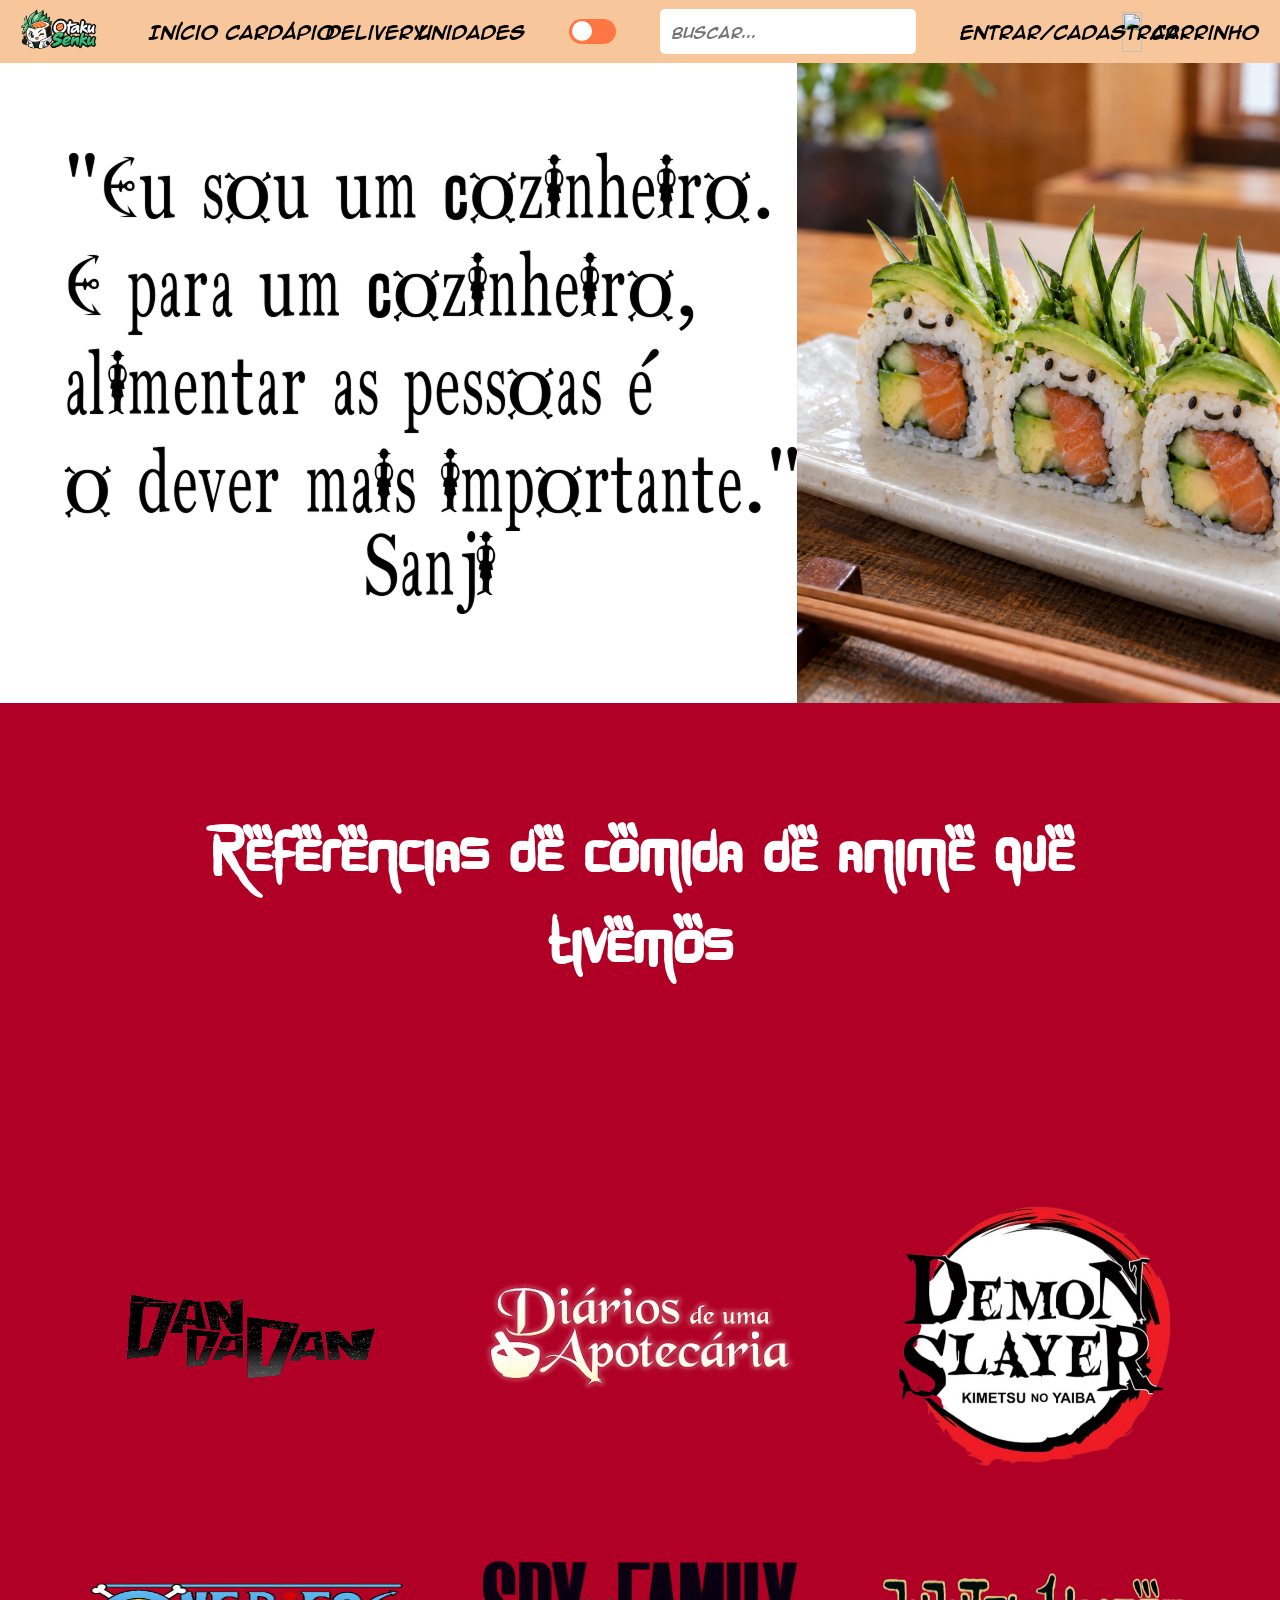
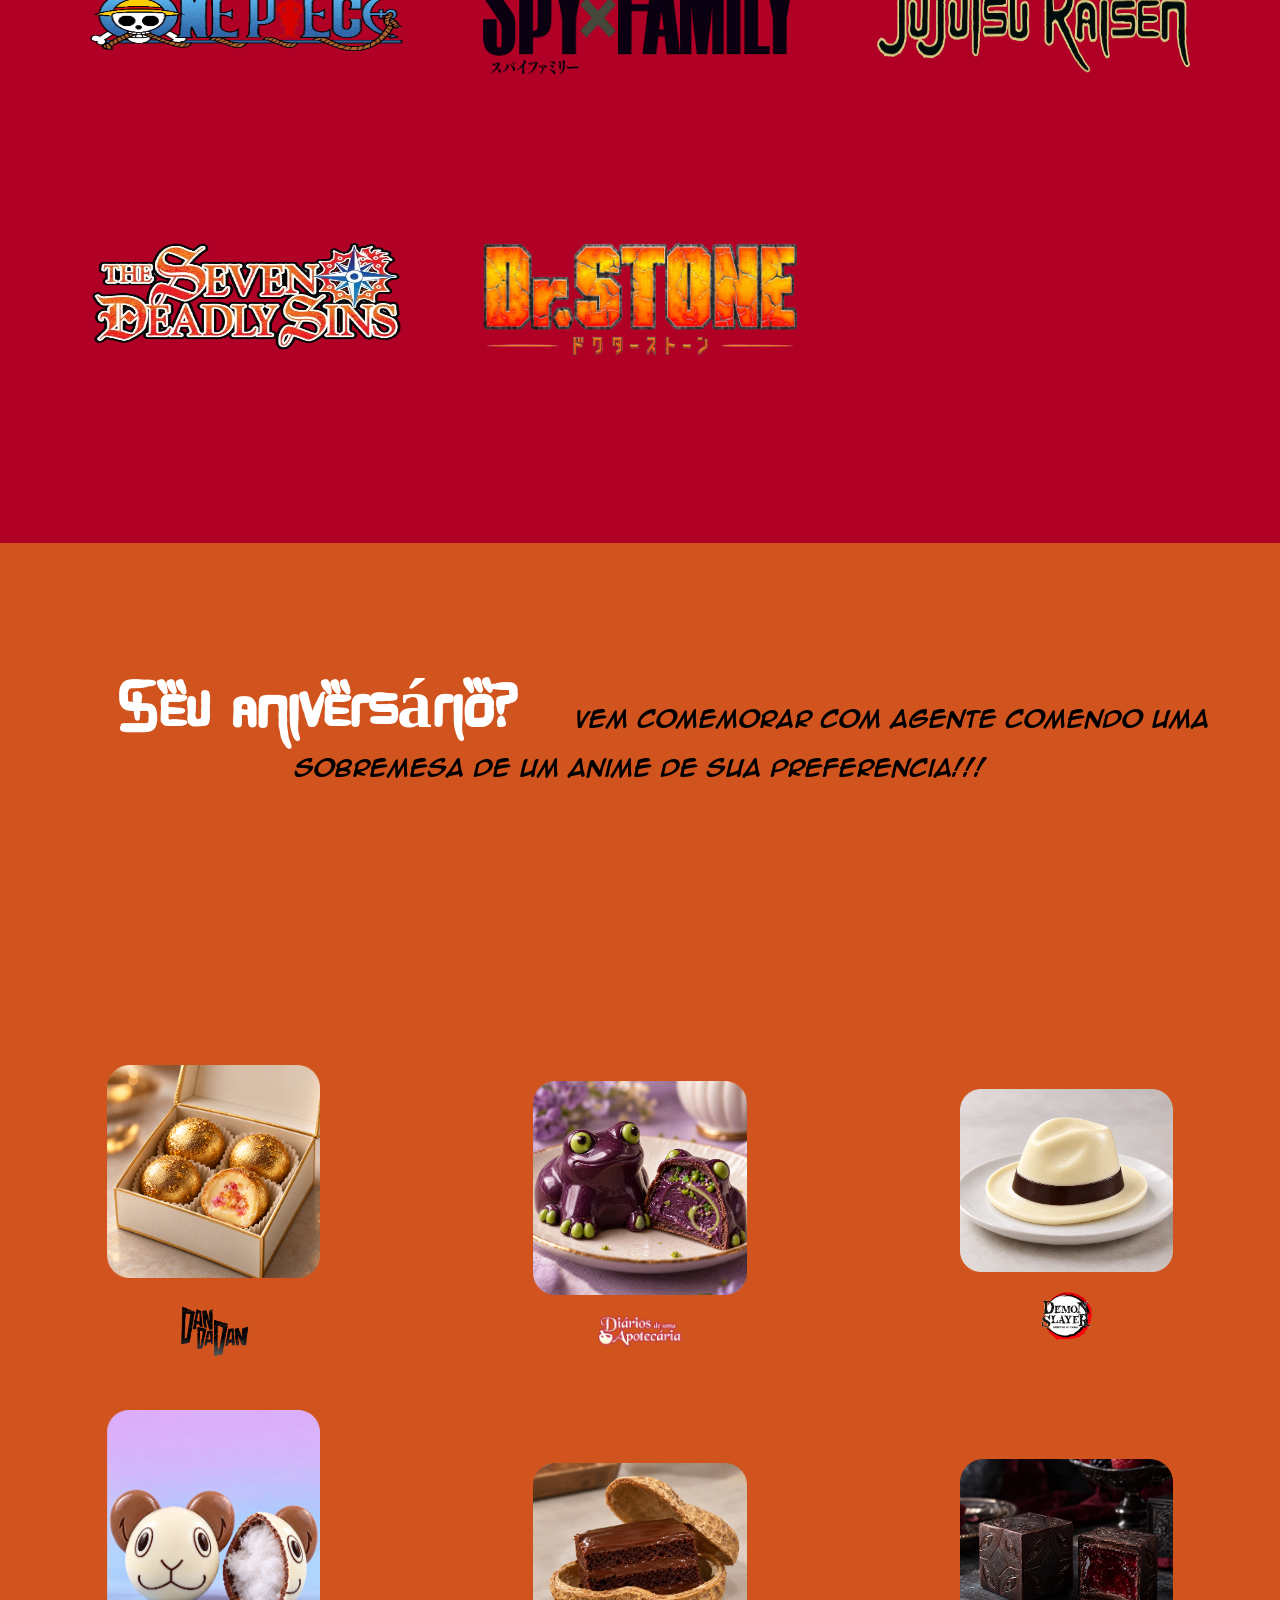
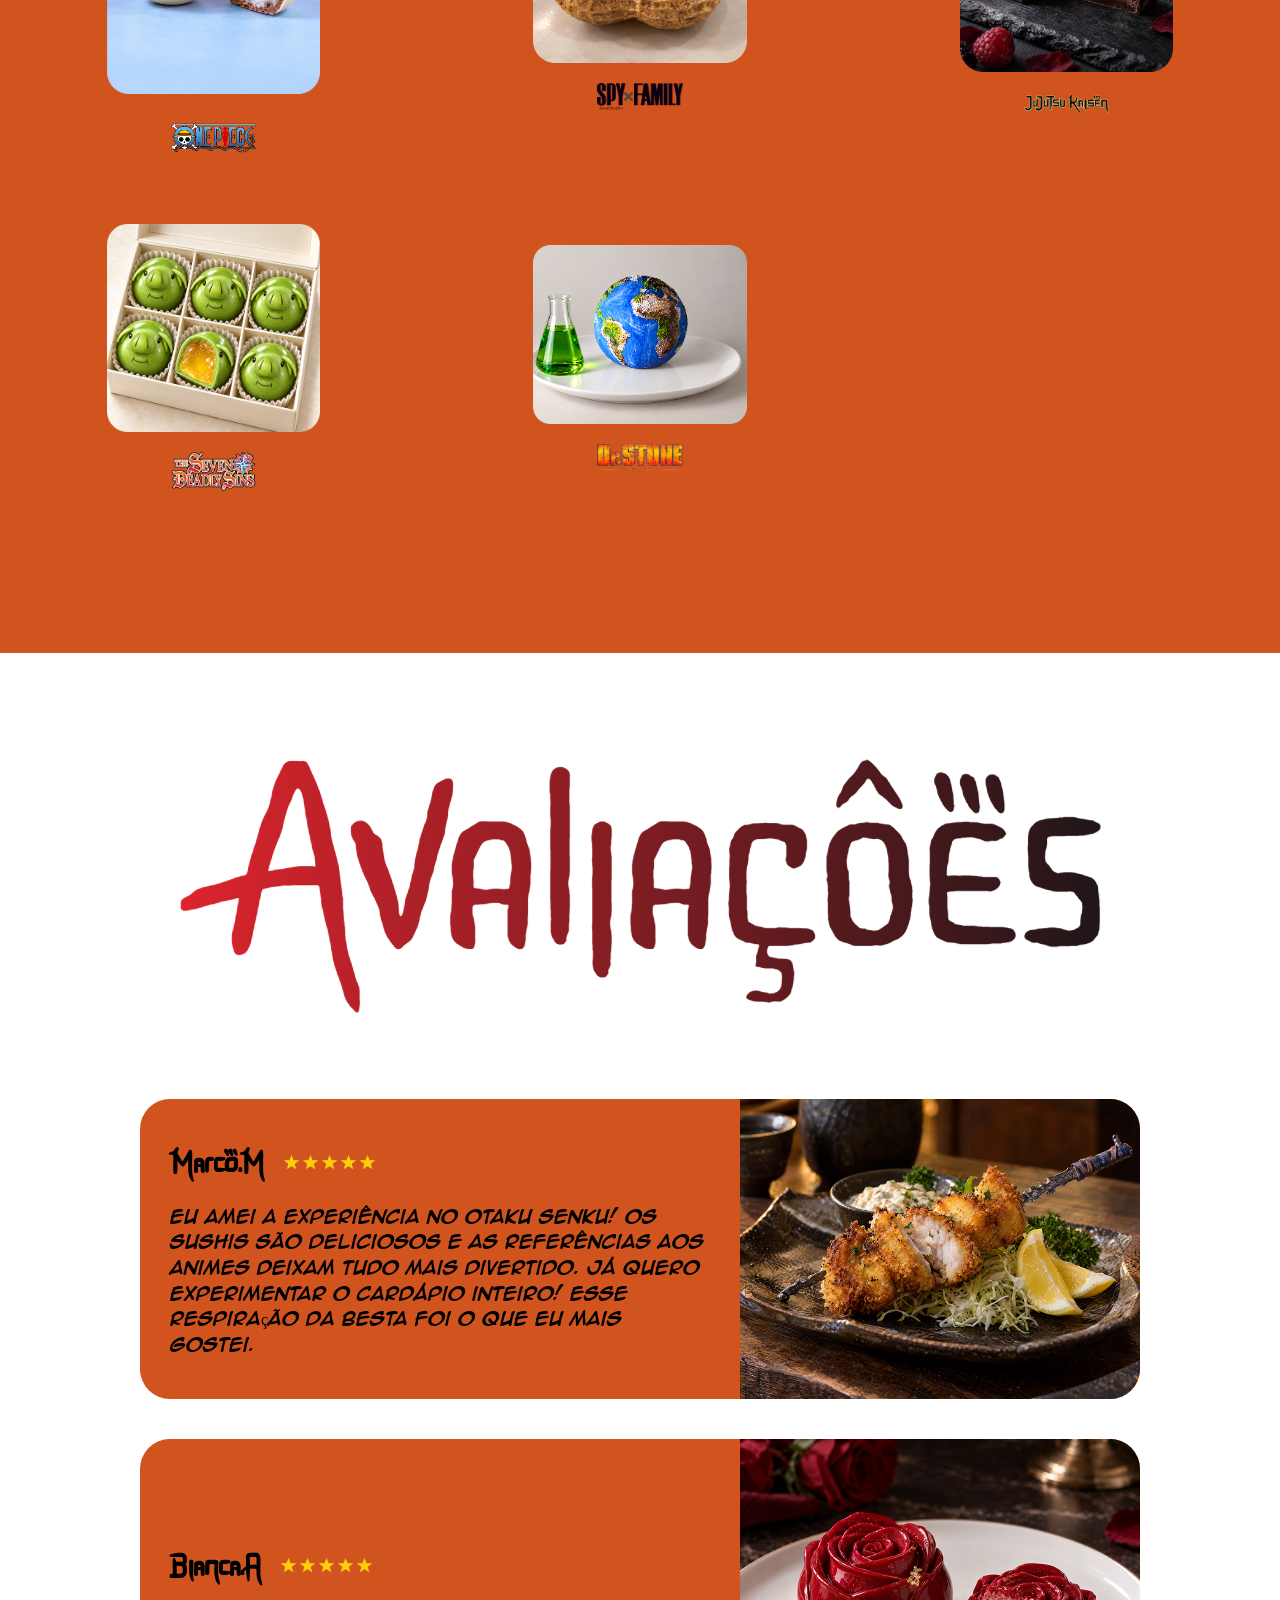
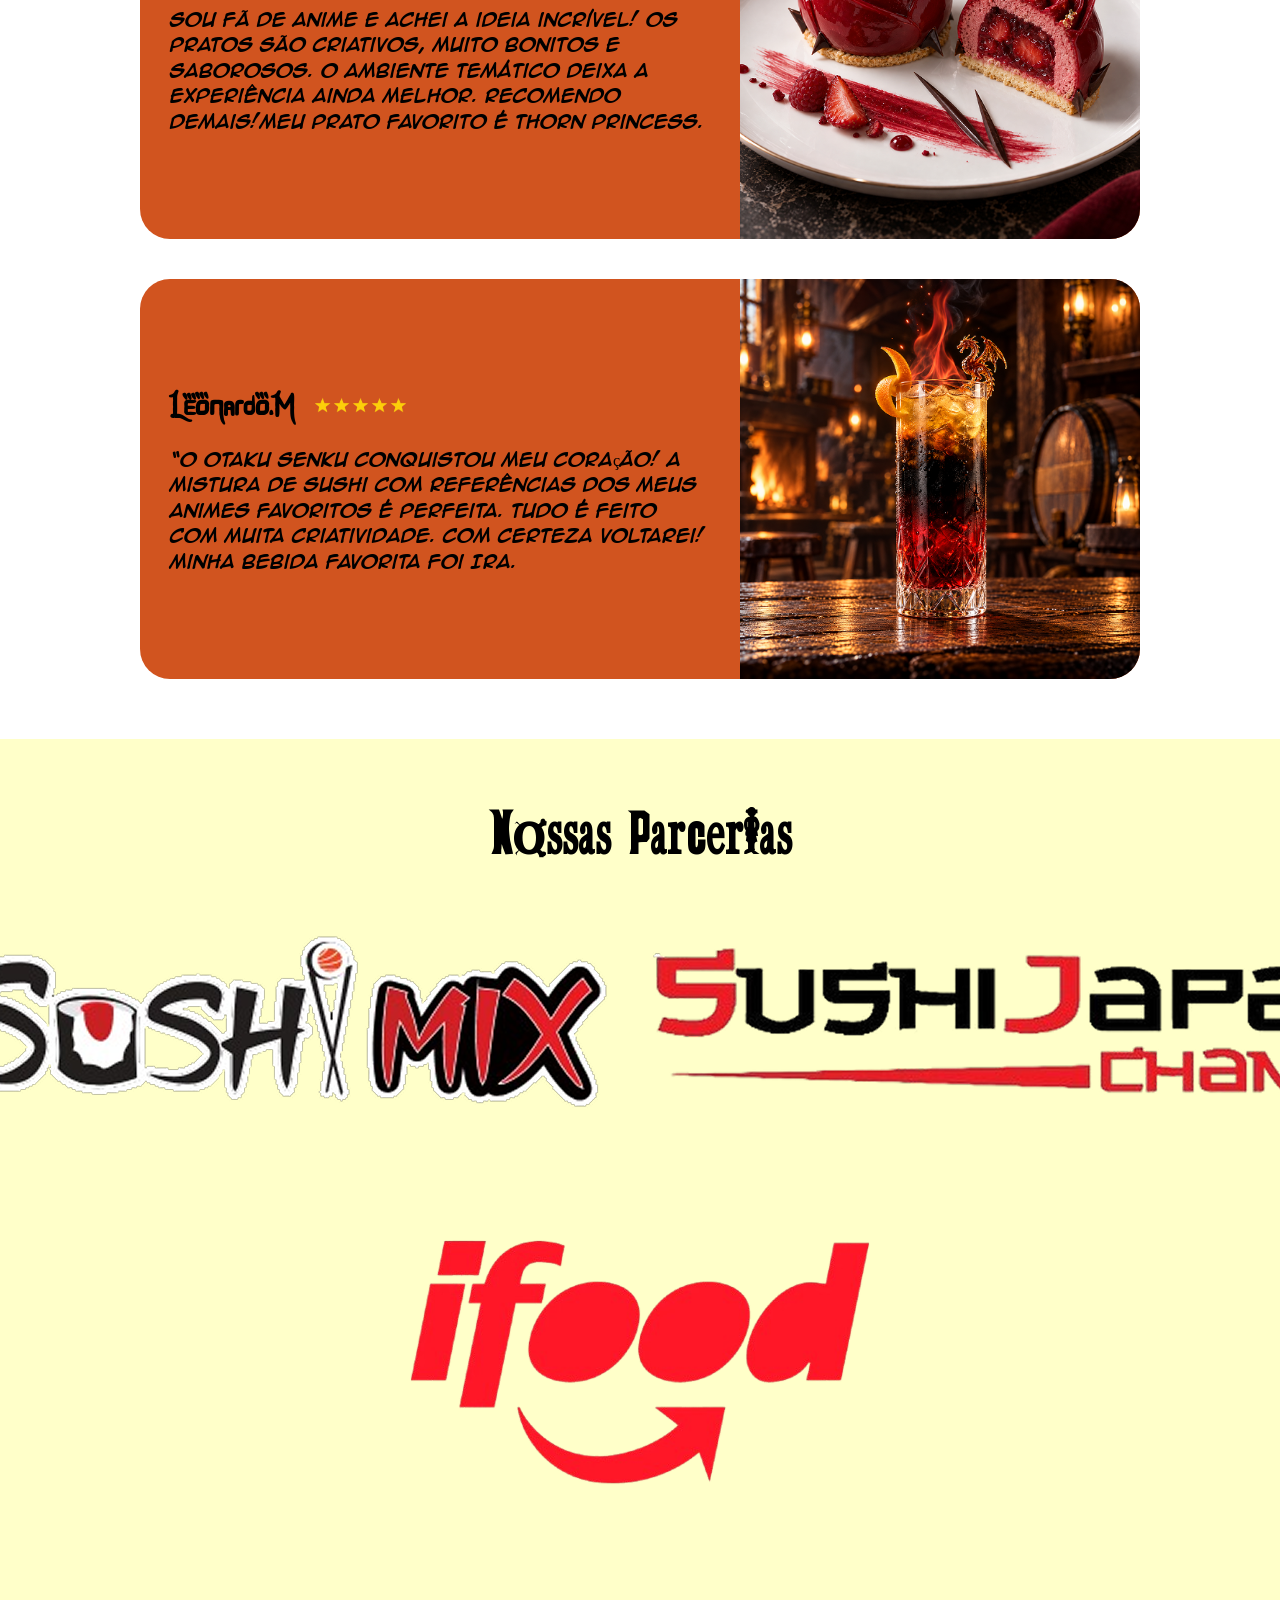
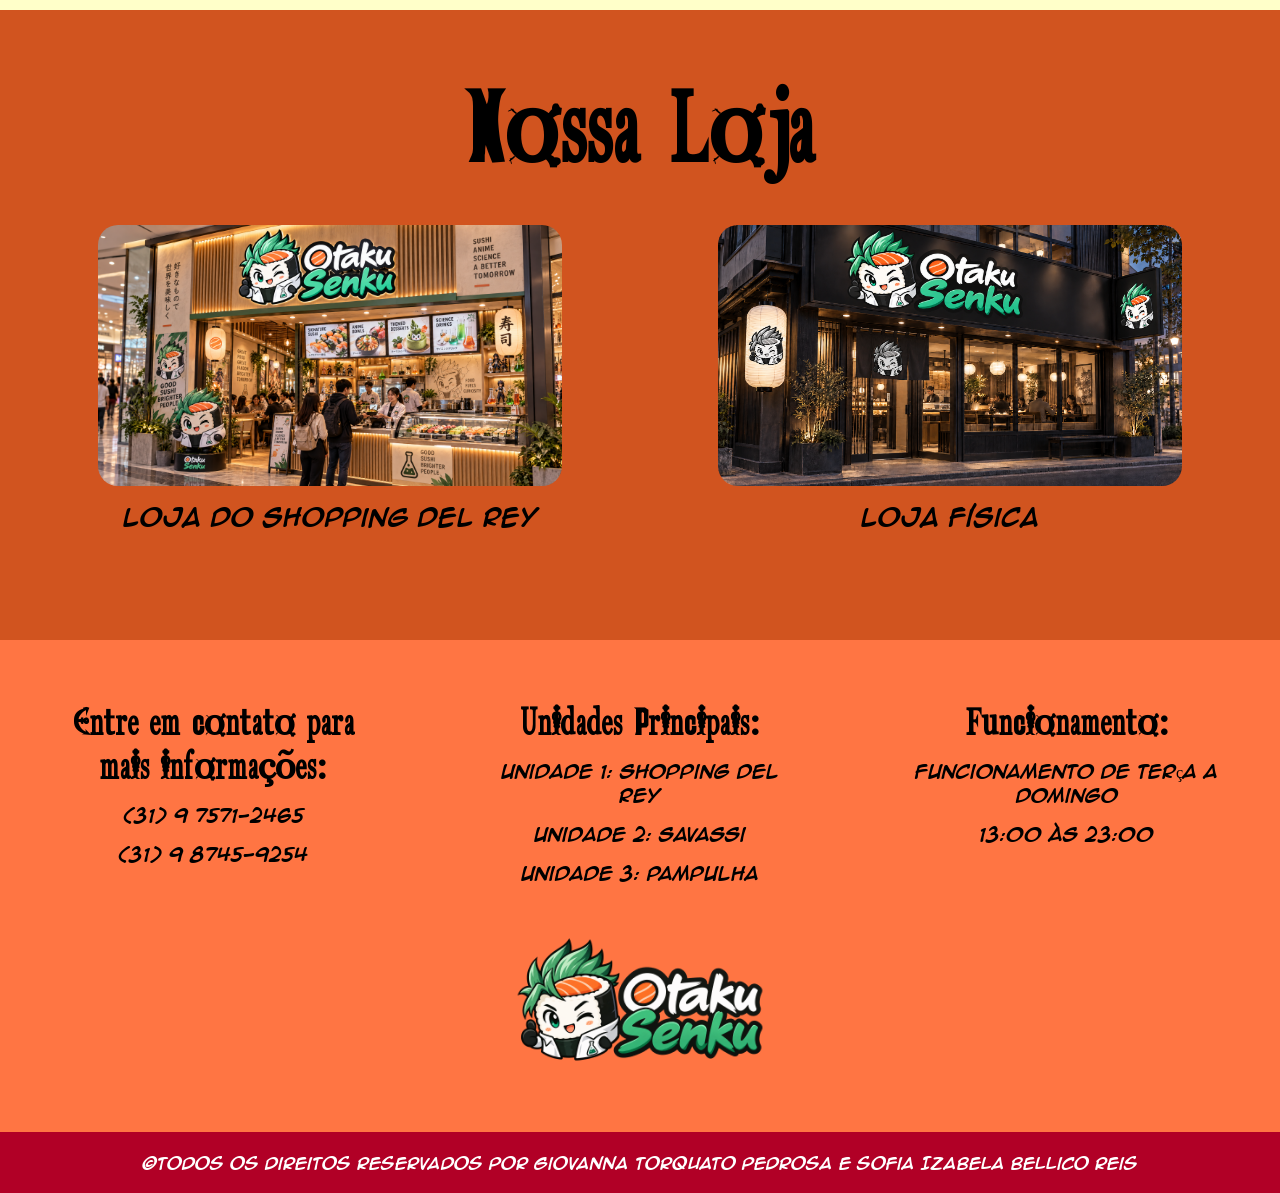
==== index.html @ bde6a9f6 "Add files via upload" ====
<!DOCTYPE html>
<html lang="en">

<head>
    <meta charset="UTF-8">
    <meta name="viewport" content="width=device-width, initial-scale=1.0">
    <title>Otaku Senku</title>
    <link rel="icon" type="image/x-icon" href="logo_otaku_senku_1.png">
    <link rel="stylesheet" href="stlye.css">
    <script src="script.js" defer></script>
</head>

<body>
    <header class="header">
        <div class="logo"><img src="logo_otaku_senku_1.png" alt=""></div>
        <div class="menu-mobile">
    <input type="checkbox" id="menu-toggle" class="menu-toggle">
    <label for="menu-toggle" class="botao-menu">Menu</label>

    <menu class="menu-principal">
        <li><a href="index.html">Início</a></li>
        <li><a href="cardapio.html">Cardápio</a></li>
        <li><a href="delivery.html">Delivery</a></li>
        <li><a href="unidades.html">Unidades</a></li>
        <li class="so-mobile"><a href="" class="abrir-modal">Entrar/Cadastrar</a></li>
    </menu>
</div>
        <label class="switch">
            <input type="checkbox" id="meu-switch">
            <span class="slider"></span>
        </label>

        <input type="text" placeholder="  Buscar..." class="input">
        <menu class="outro-menu">
            <li><a href="" class="entrar abrir-modal">Entrar/Cadastrar</a></li>
        </menu>
        <div class="car"><a href="carrinho.html" id="a"><img src="car 1.png" alt="">Carrinho</a></div>
    </header>
        <dialog id="cadastro">
        <form method="dialog" class="form-cadastro">
            <button type="button" class="fechar-x" id="fecharModal" aria-label="Fechar">&times;</button>
 
            <h2>Entrar / Cadastrar</h2>
            <p class="subtitulo">Junte-se à nossa guilda otaku!</p>
 
            <input type="text" placeholder="Nome completo" required>
            <input type="email" placeholder="E-mail" required>
            <input type="password" placeholder="Senha" required>
            <input type="password" placeholder="Confirme sua senha" required>
 
            <button type="submit" class="btn-cadastrar">Cadastrar</button>
        </form>
    </dialog>
    <section class="sec01">
        <div class="imgs">
            <img src="image 1.png" alt="">
            <img src="image 2.png" class="img">
        </div>

        <img src="uramaki_senku_com_rosto.png" alt="" class="sushi">
    </section>
    <section class="sec02">
        <h1 class="blackClover">
            Referencias de comida de anime que tivemos
        </h1>
        <div class="animes">
            <img src="dn_da_dan-removebg-preview.png" alt="">
            <img src="3mjErHRF4zRYIcdmK1jbAHL158m 1.png" alt="">
            <img src="logo_demon_slayer-removebg-preview.png" alt="" id="demonslayer">
            <img src="One-Piece-Logo-removebg-preview.png" alt="">
            <img src="Spy___Family_logo-removebg-preview.png" alt="">
            <img src="Jujutsu_Kaisen_logo-removebg-preview (1).png" alt="">
            <img src="0f487c1e55f2357e136c6020f823ef1a-removebg-preview.png" alt="">
            <img src="Dr._Stone_logo-removebg-preview (1).png" alt="">
        </div>
    </section>

    <section class="sec03">
        <h1><span class="blackClover">Seu aniversário?</span>
            Vem comemorar com agente comendo uma sobremesa de um anime de sua preferencia!!!</h1>

        <div class="sobremesas">
            <div class="flex-grid"><img class="principal" src="mini-bolinhas-douradas-na-caixa 1.png" alt=""><img
                    id="tamanho" src="dn_da_dan-removebg-preview.png" alt=""></div>
            <div class="flex-grid"><img class="principal" src="sapo-chocolate-roxo-maior 1.png" alt=""><img
                    src="3mjErHRF4zRYIcdmK1jbAHL158m 1.png" id="tamanho" alt=""></div>
            <div class="flex-grid"><img class="principal" src="chapeu_branco_fita_preta_prato_corrigido 1.png"
                    alt=""><img src="Demon-Slayer-Logo 2.png" id="tamanho" alt=""></div>
            <div class="flex-grid"><img class="principal" src="sobremesa-cabeca-merry 1.png" alt=""><img
                    src="One-Piece-Logo-removebg-preview.png" id="tamanho" alt=""></div>
            <div class="flex-grid"><img class="principal" src="unnamed 2.png" alt=""><img
                    src="Spy___Family_logo-removebg-preview.png" id="tamanho" alt=""></div>
            <div class="flex-grid"><img class="principal" src="sobremesa-gojo-prison-chocolate 1.png" alt=""><img
                    src="Jujutsu_Kaisen_logo-removebg-preview (1).png" id="tamanho" alt=""></div>
            <div class="flex-grid"><img class="principal" src="porca_doce_caixa_6_realista 1.png" alt=""><img
                    src="0f487c1e55f2357e136c6020f823ef1a-removebg-preview.png" id="tamanho" alt=""></div>
            <div class="flex-grid"><img class="principal" src="bolo_terra_prato_fundo_neutro 1.png" alt=""><img
                    src="Dr._Stone_logo-removebg-preview (1).png" id="tamanho" alt=""></div>
        </div>
    </section>
    <section class="sec04">
        <img src="Avalia-es-04-11-2026.png" alt="Avaliações dos clientes" class="avaliacoes-titulo">

        <div class="avaliacao">
            <div class="avaliacao-conteudo">
                <div class="avaliacao-topo">
                    <h2 class="avaliacao-nome">Marco.M</h2>
                    <img src="estrelas-removebg-preview.png" class="avaliacao-estrelas" alt="5 estrelas">
                </div>
                <p class="avaliacao-texto">
                    Eu amei a experiência no Otaku Senku! Os sushis são deliciosos e as referências
                    aos animes deixam tudo mais divertido. Já quero experimentar o cardápio inteiro!
                    Esse Respiração da Besta foi o que eu mais gostei.
                </p>
            </div>
            <img src="espeto_peixe_empanado_espada_inosuke 1.png" class="avaliacao-img" alt="Sobremesa Espinho da Rosa">
        </div>
        <div class="avaliacao">
            <div class="avaliacao-conteudo">
                <div class="avaliacao-topo">
                    <h2 class="avaliacao-nome">Bianca.A</h2>
                    <img src="estrelas-removebg-preview.png" class="avaliacao-estrelas" alt="5 estrelas">
                </div>
                <p class="avaliacao-texto">
                    Sou fã de anime e achei a ideia incrível! Os pratos são criativos, muito bonitos e saborosos. O
                    ambiente temático deixa a experiência ainda melhor. Recomendo demais!Meu prato favorito é Thorn
                    Princess.
                </p>
            </div>
            <img src="doce_espinho_da_rosa_yor_quadrado 1.png" class="avaliacao-img" alt="Sobremesa Espinho da Rosa">
        </div>
        <div class="avaliacao">
            <div class="avaliacao-conteudo">
                <div class="avaliacao-topo">
                    <h2 class="avaliacao-nome">Leonardo.M</h2>
                    <img src="estrelas-removebg-preview.png" class="avaliacao-estrelas" alt="5 estrelas">
                </div>
                <p class="avaliacao-texto">
                    “O Otaku Senku conquistou meu coração! A mistura de sushi com referências dos meus animes favoritos
                    é perfeita. Tudo é feito com muita criatividade. Com certeza voltarei! minha bebida favorita foi
                    IRA.
                </p>
            </div>
            <img src="image 6.png" class="avaliacao-img" alt="Sobremesa Espinho da Rosa">
        </div>

    </section>
    <section class="sec05">
        <h1>Nossas Parcerias</h1>
        <div class="imagens-sushi">
            <img src="logo-trans-borda-1-sushi-400x114-removebg-preview 1.png" alt=""><img
                src="mobile05394487838-removebg-preview 1.png" alt="">
        </div>
        <div class="imagens-sushi">
            <img src="ifood-removebg-preview 1.png" alt="">
        </div>
    </section>
    <section class="sec06">
        <h1>Nossa Loja</h1>
        <div class="imagens-lojas">
            <div class="loja">
                <img src="otaku_senku_storefront.png" alt="">
                <p>Loja do Shopping Del Rey</p>
            </div>
            <div class="loja">
                <img src="unnamed.png" alt="">
                <p>Loja Física</p>
            </div>
        </div>
    </section>
    <footer class="footer">
        <div class="informacoes">
            <div class="contato">
                <h1>Entre em contato para mais informações:</h1>
                <p>(31) 9 7571-2465</p>
                <p>(31) 9 8745-9254</p>
            </div>
            <div class="contato">
                <h1>Unidades Principais:</h1>
                <p>Unidade 1: Shopping Del Rey</p>
                <p>Unidade 2: Savassi</p>
                <p>Unidade 3: Pampulha</p>
            </div>
            <div class="contato">
                <h1>Funcionamento:</h1>
                <p>Funcionamento de Terça a Domingo</p>
                <p>13:00 às 23:00</p>
            </div>
        </div>
        <div class="start">
            <img src="logo_otaku_senku_1.png" alt="">
        </div>
        <div class="creditos">
            <p>&copy;Todos os direitos reservados por Giovanna Torquato Pedrosa e Sofia Izabela Bellico Reis </p>
        </div>
    </footer>
</body>

</html>
---- stlye.css ----
* {
    margin: 0;
    padding: 0;
    box-sizing: border-box;
}
 
/* ================= FONTES ================= */
@font-face {
    font-family: 'AnimeAce';
    src: url('./fonts/animeace2_bld.ttf') format('truetype');
    font-weight: normal;
    font-style: normal;
}
@font-face {
    font-family: 'JujutsuKaizen';
    src: url('./fonts/Qetod.ttf') format('truetype');
    font-weight: normal;
    font-style: normal;
}
@font-face {
    font-family: 'BlackClover';
    src: url('./fonts/FetteClassicUNZFraktur.ttf') format('truetype');
    font-weight: normal;
    font-style: normal;
}
@font-face {
    font-family: 'OnePiece';
    src: url('./fonts/OnePiece-zAqL.ttf') format('truetype');
    font-weight: normal;
    font-style: normal;
}
 
/* ================= CORES ================= */
:root {
    --opaco: #f2954488;
    --botao: #ff7543;
    --orange: #D1541F;
    --yellow: #FFFFC9;
    --vermelho: #b10026;
    --branco: white;
    --preto: black;
}
.dark_mode {
    --opaco: #ffce5a95;
    --botao: #FFCD5A;
    --orange: #D1541F;
    --yellow: #ff6a00;
    --vermelho: #A80800;
    --branco: black;
    --preto: white;
}
 
p {
    font-family: 'JujutsuKaizen', Consolas, monospace;
}
 
/* ================= HEADER ================= */
.menu-mobile {
    display: contents;
}
.menu-toggle,
.botao-menu,
.so-mobile {
    display: none;
    z-index: 100;
}
 
menu {
    display: flex;
    justify-content: space-around;
    align-items: center;
    width: 30%;
    list-style-type: none;
    z-index: 100;
}
.outro-menu {
    display: flex;
    justify-content: space-around;
    align-items: center;
    width: 10%;
    list-style-type: none;
}
.header {
    display: flex;
    justify-content: space-between;
    align-items: center;
    width: 100%;
    height: 7vh;
    background-color: var(--opaco);
    position: sticky;
    top: 0;
}
.logo {
    width: 6%;
    height: 6vh;
    margin-left: 20px;
}
.logo img {
    width: 100%;
    height: 6vh;
}
 
a {
    width: 40px;
    height: 40px;
    margin-right: 10px;
    display: flex;
    align-items: center;
    justify-content: center;
    font-family: 'AnimeAce';
    color: black;
    text-decoration: none;
    z-index: 1;
}
.entrar {
    width: auto;
    height: auto;
    margin: 0;
}
 
.input {
    width: 20%;
    height: 5vh;
    border: none;
    border-radius: 5px;
    font-family: 'AnimeAce';
}
 
.car {
    font-family: 'AnimeAce';
    margin-right: 20px;
    display: flex;
    align-items: center;
    justify-content: center;
    width: 10%;
}
.car img {
    width: 100%;
    height: 100%;
    margin-right: 10px;
}
 
/* ================= SWITCH (modo escuro) ================= */
.switch {
    position: relative;
    display: inline-block;
    width: 47px;
    height: 25px;
}
.switch input {
    opacity: 0;
    width: 0;
    height: 0;
}
.slider {
    position: absolute;
    cursor: pointer;
    inset: 0;
    background-color: var(--botao);
    transition: 0.4s;
    border-radius: 34px;
}
.slider:before {
    position: absolute;
    content: "";
    height: 20px;
    width: 20px;
    left: 3px;
    bottom: 3px;
    background-color: var(--branco);
    transition: 0.4s;
    border-radius: 50%;
}
.switch input:checked + .slider {
    background-color: var(--orange);
}
.switch input:checked + .slider:before {
    transform: translateX(20px);
}
 .header {
    z-index: 100;
}
/* ================= MODAL ================= */
dialog {
    /* o reset "* { margin: 0 }" tira o centro automático, então voltamos com auto */
    margin: auto;
 
    width: min(92vw, 620px);
    padding: 56px 48px 48px;
    border: 4px solid var(--preto);
    border-radius: 22px;
    background-color: var(--vermelho);
    color: white;
    box-shadow: 12px 12px 0 var(--preto);
    overflow: visible;
}
 
dialog[open] {
    animation: aparecer 0.3s ease;
}
 
@keyframes aparecer {
    from { opacity: 0; transform: translateY(-24px) scale(0.95); }
    to   { opacity: 1; transform: translateY(0) scale(1); }
}
 
/* escurece o fundo (o desfoque é feito no body, porque funciona no Firefox) */
dialog::backdrop {
    background-color: rgba(0, 0, 0, 0.35);
}
 
/* RESTO DO SITE DESFOCADO */
body > *:not(dialog) {
    transition: filter 0.3s ease;
}
body.modal-aberto > *:not(dialog) {
    filter: blur(8px);
}
 
.form-cadastro {
    position: relative;
    display: flex;
    flex-direction: column;
    gap: 20px;
}
 
.form-cadastro h2 {
    font-family: 'OnePiece', 'AnimeAce', sans-serif;
    font-size: clamp(2.2rem, 7vw, 3.4rem);
    font-weight: normal;
    text-align: center;
    color: white;
}
 
.form-cadastro .subtitulo {
    font-family: 'AnimeAce', sans-serif;
    font-size: 1.05rem;
    text-align: center;
    margin-bottom: 8px;
}
 
.form-cadastro input {
    width: 100%;
    height: 60px;
    padding: 0 20px;
    border: 3px solid var(--preto);
    border-radius: 12px;
    background-color: white;
    color: black;
    font-family: 'AnimeAce', sans-serif;
    font-size: 1.1rem;
    outline: none;
    transition: box-shadow 0.2s, transform 0.2s;
}
 
.form-cadastro input::placeholder {
    font-family: 'AnimeAce', sans-serif;
    color: #b10026;
    opacity: 0.85;
}
 
.form-cadastro input:focus {
    box-shadow: 0 0 0 4px var(--botao);
    transform: scale(1.02);
}
 
.btn-cadastrar {
    height: 62px;
    margin-top: 6px;
    border: 3px solid var(--preto);
    border-radius: 12px;
    background-color: var(--botao);
    color: black;
    font-family: 'AnimeAce', sans-serif;
    font-size: 1.3rem;
    cursor: pointer;
    transition: transform 0.15s, background-color 0.2s;
}
.btn-cadastrar:hover {
    background-color: var(--orange);
    transform: translateY(-3px);
}
.btn-cadastrar:active {
    transform: translateY(0);
}
 
.fechar-x {
    position: absolute;
    top: -80px;
    right: -64px;
    width: 42px;
    height: 42px;
    padding: 0;
    border: 3px solid var(--preto);
    border-radius: 50%;
    background-color: white;
    color: #b10026;
    font-size: 1.7rem;
    line-height: 1;
    cursor: pointer;
}
.fechar-x:hover {
    background-color: var(--botao);
}
 
/* ================= SEC01 ================= */
.sec01 {
    display: flex;
    justify-content: space-between;
    align-items: center;
    background-color: var(--branco);
}
.imgs {
    display: flex;
    justify-content: space-around;
    flex-direction: column;
    align-items: center;
    align-content: center;
    margin-left: 5%;
    z-index: -0.5;
}
.dark_mode .imgs img {
    filter: invert(1);
   
}
.sushi {
    width: 50%;
    height: 50%;
}
 
/* ================= SEC02 (referências de anime) ================= */
.sec02 {
    width: 100%;
    height: 160vh;
    display: flex;
    flex-direction: column;
    justify-content: space-around;
    align-items: center;
    max-width: 1900px;
    color: white;
    background-color: var(--vermelho);
}
.blackClover {
    font-family: 'JujutsuKaizen';
    font-size: 70px;
    text-align: center;
    width: 80%;
    margin: 50px;
    color: white;
}
.animes {
    display: grid;
    grid-template-columns: repeat(3, 1fr);
    grid-template-rows: repeat(3, 1fr);
    justify-content: center;
    align-items: center;
    justify-items: center;
    margin: 50px;
}
.animes img {
    width: 80%;
    height: 40%;
}
#demonslayer {
    width: 70%;
    height: 100%;
}
 
/* ================= SEC03 (sobremesas) ================= */
.sec03 {
    width: 100%;
    height: 190vh;
    display: flex;
    flex-direction: column;
    justify-content: space-around;
    align-items: center;
    background-color: var(--orange);
    color: var(--preto);
}
.sec03 h1 {
    font-family: 'AnimeAce';
    font-size: 20px;
    text-align: center;
}
.sobremesas {
    display: grid;
    grid-template-columns: repeat(3, 1fr);
    grid-template-rows: repeat(3, 1fr);
    justify-items: center;
    align-items: center;
}
.flex-grid {
    display: flex;
    flex-direction: column;
    width: 50%;
    height: 50%;
    justify-content: center;
    align-items: center;
}
.flex-grid .principal {
    width: 100%;
    margin: 20px;
}
#tamanho {
    width: 40%;
}
 
/* ================= SEC04 (avaliações) ================= */
.sec04 {
    width: 100%;
    min-height: 130vh;
    padding: 60px 20px;
    display: flex;
    flex-direction: column;
    align-items: center;
    gap: 40px;
    background-color: var(--branco);
    color: var(--preto);
}
.avaliacoes-titulo {
    max-width: 100%;
}
.avaliacao {
    display: flex;
    width: 90%;
    max-width: 1000px;
    background-color: var(--orange);
    border-radius: 30px;
    overflow: hidden;
    transition: transform 0.6s ease, box-shadow 0.6s ease;
}
.avaliacao-conteudo {
    flex: 1;
    padding: 30px;
    display: flex;
    flex-direction: column;
    justify-content: center;
    gap: 20px;
}
.avaliacao-topo {
    display: flex;
    align-items: center;
    gap: 15px;
}
.avaliacao-nome {
    font-family: 'JujutsuKaizen';
    font-size: 2rem;
}
.avaliacao-estrelas {
    height: 30px;
    width: auto;
    transition: transform 0.6s ease;
}
.avaliacao-texto {
    font-family: 'AnimeAce';
    line-height: 1.6;
}
.avaliacao-img {
    width: 40%;
    object-fit: cover;
    transition: transform 0.6s ease;
}
.avaliacao:hover {
    transform: translateY(-8px);
    box-shadow: 0 12px 25px rgba(0, 0, 0, 0.3);
}
.avaliacao:hover .avaliacao-img {
    transform: scale(1.08);
}
.avaliacao:hover .avaliacao-estrelas {
    transform: scale(1.1);
}
.avaliacao--inversa {
    flex-direction: row-reverse;
}
 
/* ================= SEC05 (parcerias) ================= */
.sec05 {
    width: 100%;
    min-height: 90vh;
    padding: 60px 20px;
    display: flex;
    flex-direction: column;
    align-items: center;
    gap: 40px;
    color: var(--preto);
    background-color: var(--yellow);
}
.sec05 h1 {
    font-family: 'OnePiece';
    font-size: 60px;
}
.imagens-sushi {
    display: flex;
    justify-content: center;
    align-items: center;
}
 
/* ================= SEC06 (lojas) ================= */
.sec06 {
    width: 100%;
    min-height: 70vh;
    padding: 60px 20px;
    display: flex;
    flex-direction: column;
    align-items: center;
    gap: 40px;
    background-color: var(--orange);
    color: var(--preto);
}
.sec06 h1 {
    font-family: 'OnePiece';
    font-size: 100px;
}
.imagens-lojas {
    display: grid;
    grid-template-columns: repeat(2, 1fr);
    gap: 40px;
    width: 100%;
    max-width: 1200px;
    justify-items: center;
}
.loja {
    display: flex;
    flex-direction: column;
    align-items: center;
    gap: 15px;
    width: 100%;
}
.loja img {
    width: 80%;
    height: auto;
    border-radius: 20px;
    object-fit: cover;
}
.loja p {
    text-align: center;
    font-size: 1.3rem;
    font-family: 'AnimeAce';
}
 
/* ================= FOOTER ================= */
.footer {
    width: 100%;
    padding: 60px 20px 0;
    display: flex;
    flex-direction: column;
    align-items: center;
    gap: 40px;
    background-color: var(--botao);
    color: black;
}
.informacoes {
    display: grid;
    grid-template-columns: repeat(3, 1fr);
    gap: 40px;
    width: 100%;
    max-width: 1900px;
    justify-items: center;
}
.contato {
    width: 80%;
    text-align: center;
    display: flex;
    flex-direction: column;
    justify-content: flex-start;
    gap: 15px;
}
.contato h1 {
    font-family: 'OnePiece';
    font-size: clamp(28px, 3vw, 45px);
}
.contato p {
    font-family: 'AnimeAce';
}
.start {
    display: flex;
    justify-content: center;
    width: 100%;
    max-width: 1900px;
}
.footer img {
    width: 250px;
    max-width: 60%;
    height: auto;
    display: flex;
    justify-content: flex-start;
}
.creditos {
    background-color: var(--vermelho);
    width: calc(100% + 40px);
    margin: 0 -20px;
    padding: 20px;
    text-align: center;
}
.creditos p {
    font-family: 'AnimeAce';
    font-size: 0.9rem;
    color: white;
}


/* =====================================================
   RESPONSIVO
   Tudo daqui para baixo só vale em telas menores.
   No PC (acima de 1024px) o site fica igual ao original.
   (substitui o antigo @media (max-width: 520px))
   ===================================================== */


/* ================= TABLET (até 1024px) ================= */
@media (max-width: 1024px) {

    img {
        max-width: 100%;
    }

    /* ---------- sec02 ---------- */
    .sec02 {
        height: auto;
        padding: 40px 20px;
        gap: 30px;
    }
    .blackClover {
        font-size: 50px;
        margin: 20px 0;
    }
    .animes {
        grid-template-rows: none;
        gap: 20px;
        margin: 20px 0;
    }
    .animes img,
    #demonslayer {
        height: auto;
    }

    /* ---------- sec03 ---------- */
    .sec03 {
        height: auto;
        padding: 40px 20px;
        gap: 30px;
    }
    .sec03 h1 {
        font-size: 18px;
        padding: 0 10px;
    }
    .sobremesas {
        grid-template-rows: none;
        gap: 20px;
        width: 100%;
    }
    .flex-grid {
        width: 80%;
        height: auto;
    }

    /* ---------- sec05 e sec06 ---------- */
    .sec05 h1 {
        font-size: 50px;
    }
    .sec06 h1 {
        font-size: 70px;
    }
}


/* ================= HEADER MOBILE (até 900px) ================= */
@media (max-width: 900px) {

    .header {
        height: 8vh;
        min-height: 56px;
    }
    .logo {
        width: 60px;
        height: auto;
        margin-left: 10px;
    }
    .logo img {
        height: auto;
    }

    /* menu vira hambúrguer */
    .menu-mobile {
        display: block;
        position: static;
        margin-right: auto;
    }
    .botao-menu {
        display: block;
        font-family: 'AnimeAce';
        padding: 10px 15px;
        cursor: pointer;
        white-space: nowrap;
    }
    .menu-principal {
        display: none;
        position: absolute;
        top: 100%;
        left: 0;
        width: max-content;
        min-width: 160px;
        padding: 12px 0;
        flex-direction: column;
        align-items: stretch;
        background-color: #f0f0f0;
        border-radius: 0 0 12px 12px;
        box-shadow: 0 8px 20px rgba(0, 0, 0, 0.25);
        z-index: 200;
    }
    .menu-toggle:checked ~ .menu-principal {
        display: flex;
    }
    .menu-principal li a {
        width: 100%;
        height: auto;
        margin: 0;
        padding: 12px 20px;
        justify-content: flex-start;
    }
    .menu-principal li a:hover {
        background-color: var(--orange);
    }
    .so-mobile {
        display: list-item;
    }

    /* "Entrar" vai para dentro do menu */
    .outro-menu {
        display: none;
    }
    .input {
        width: 28%;
        margin: 0 10px;
    }

    /* carrinho */
    .car {
        width: auto;
        margin-right: 10px;
    }
    .car a {
        width: auto;
        height: auto;
        margin: 0;
        font-size: 0.9rem;
        gap: 6px;
    }
    .car img {
        width: 24px;
        height: auto;
        margin: 0;
    }

    /* modal */
    dialog {
        padding: 48px 24px 32px;
    }
    .fechar-x {
        top: -66px;
        right: -8px;
    }
}


/* ================= TABLET PEQUENO (até 768px) ================= */
@media (max-width: 768px) {

    /* ---------- sec02 ---------- */
    .blackClover {
        font-size: 40px;
        width: 90%;
    }
    .animes {
        grid-template-columns: repeat(2, 1fr);
    }

    /* ---------- sec03 ---------- */
    .sec03 h1 {
        font-size: 16px;
    }
    .sobremesas {
        grid-template-columns: repeat(2, 1fr);
    }
    .flex-grid .principal {
        margin: 10px 0;
    }

    /* ---------- sec04 ---------- */
    .sec04 {
        min-height: auto;
        padding: 40px 16px;
    }
    .avaliacao-conteudo {
        padding: 20px;
    }
    .avaliacao-nome {
        font-size: 1.6rem;
    }
    .avaliacao-img {
        width: 35%;
    }

    /* ---------- sec05 ---------- */
    .sec05 {
        min-height: auto;
    }
    .sec05 h1 {
        font-size: 40px;
        text-align: center;
    }
    .imagens-sushi {
        flex-wrap: wrap;
        gap: 20px;
    }
    .imagens-sushi img {
        max-width: 45%;
        height: auto;
    }

    /* ---------- sec06 ---------- */
    .sec06 {
        min-height: auto;
    }
    .sec06 h1 {
        font-size: 56px;
    }

    /* ---------- footer ---------- */
    .informacoes {
        grid-template-columns: 1fr;
        gap: 30px;
    }
    .contato {
        width: 90%;
    }
}


/* ================= CELULAR (até 520px) ================= */
@media (max-width: 520px) {

    /* busca sai do header */
    .input {
        display: none;
    }
    .car a:hover {
        border-bottom-left-radius: 10px;
        border-bottom-right-radius: 10px;
    }

    /* ---------- sec01 ---------- */
    .sec01 {
        flex-direction: column-reverse;
        height: 70vh;
    }
    .sec01 img {
        margin: 10px;
    }
    .imgs {
        width: 50%;
        height: 50%;
    }
    .imgs img {
        width: 100%;
        height: 100%;
    }
    .imgs .img {
        width: 40%;
        height: 40%;
    }

    /* ---------- sec02 ---------- */
    .sec02 {
        padding: 30px 12px;
    }
    .blackClover {
        font-size: 32px;
    }
    .animes {
        gap: 16px;
    }
    .logo-anime {
        width: 30%;
        height: 10vh;
    }

    /* ---------- sec03 ---------- */
    .sec03 h1 {
        font-size: 15px;
    }
    .flex-grid {
        width: 90%;
    }

    /* ---------- sec04 ---------- */
    .avaliacao,
    .avaliacao--inversa {
        flex-direction: column;
    }
    .avaliacao-img {
        width: 100%;
        height: 250px;
    }
    .avaliacao-topo {
        flex-wrap: wrap;
    }
    .avaliacao-nome {
        font-size: 1.4rem;
    }

    /* ---------- sec05 ---------- */
    .sec05 h1 {
        font-size: 36px;
    }
    .imagens-sushi {
        flex-direction: column;
    }
    .imagens-sushi img {
        max-width: 90%;
        margin: 10px;
        height: auto;
    }

    /* ---------- sec06 ---------- */
    .sec06 h1 {
        font-size: 40px;
    }
    .imagens-lojas {
        grid-template-columns: 1fr;
    }
    .loja img {
        width: 90%;
        height: auto;
    }
    .loja p {
        font-size: 15px;
    }

    /* ---------- footer ---------- */
    .creditos p {
        font-size: 0.75rem;
    }
}
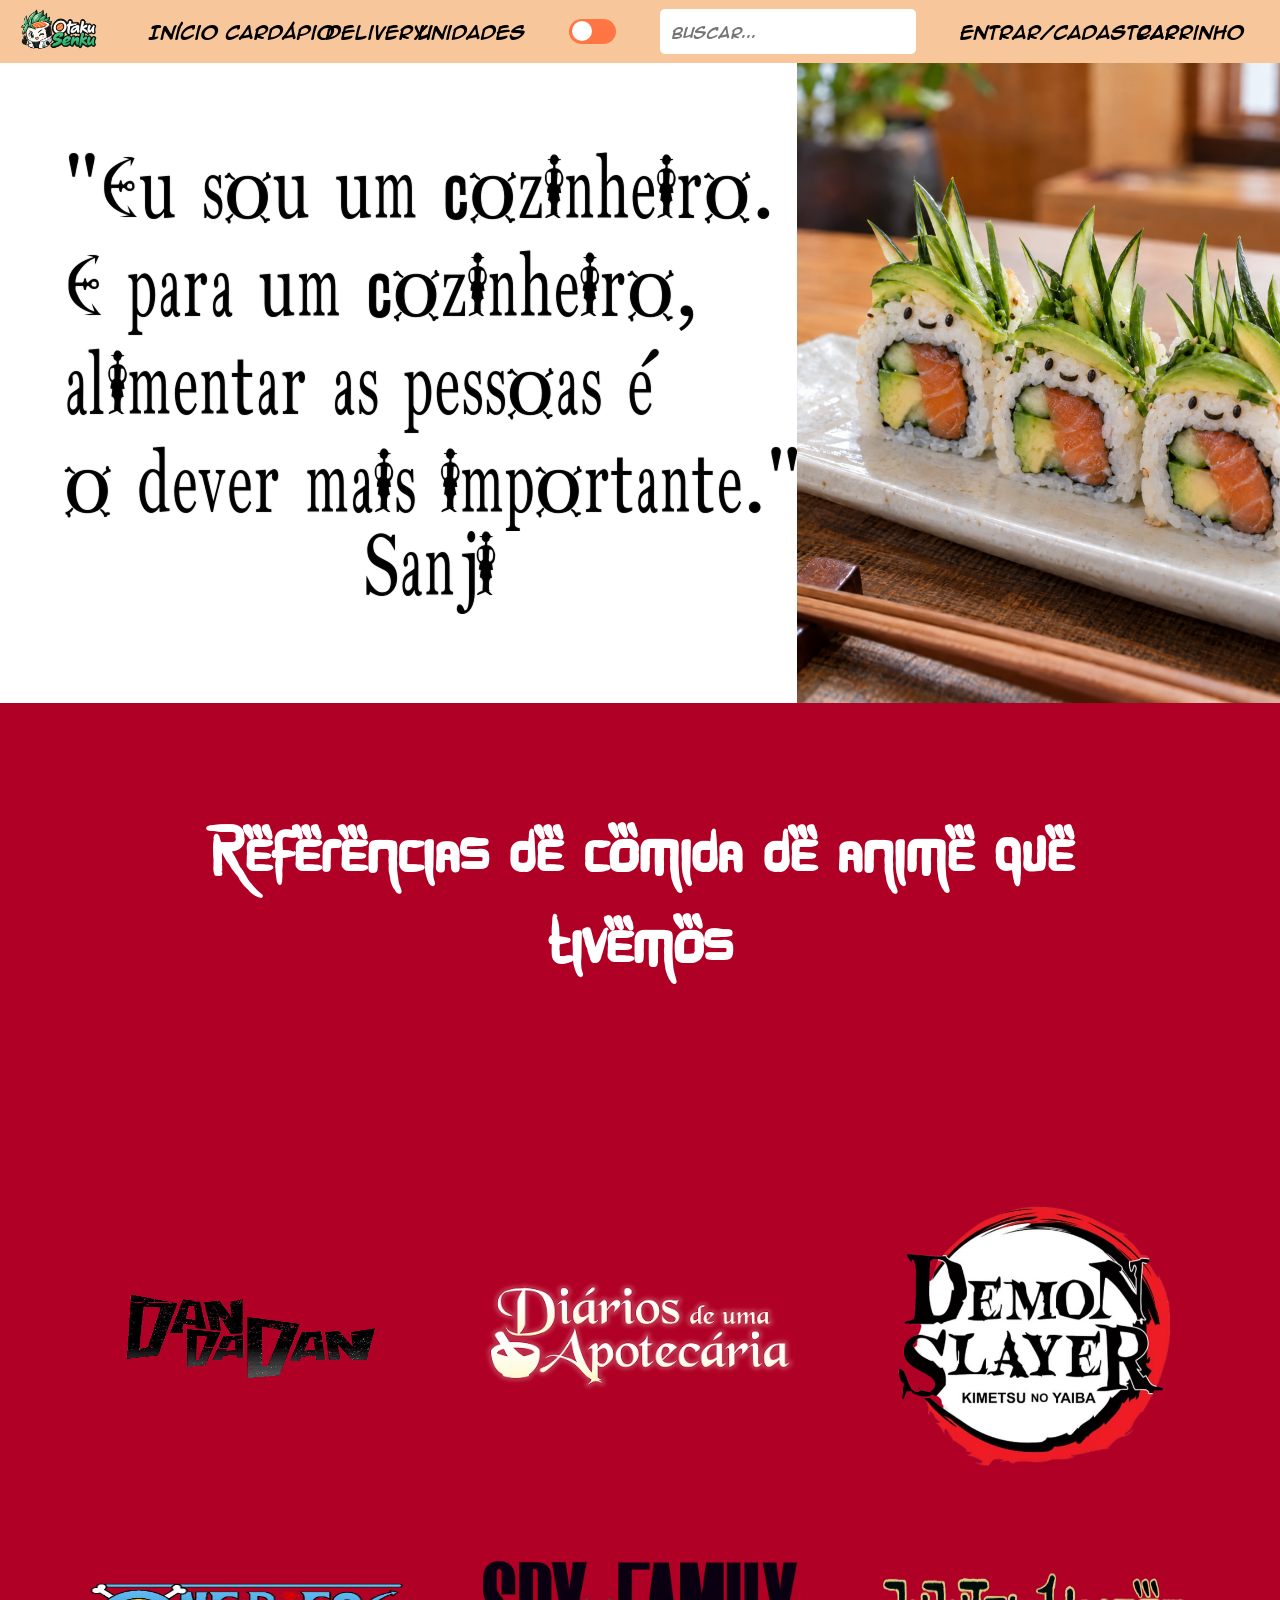
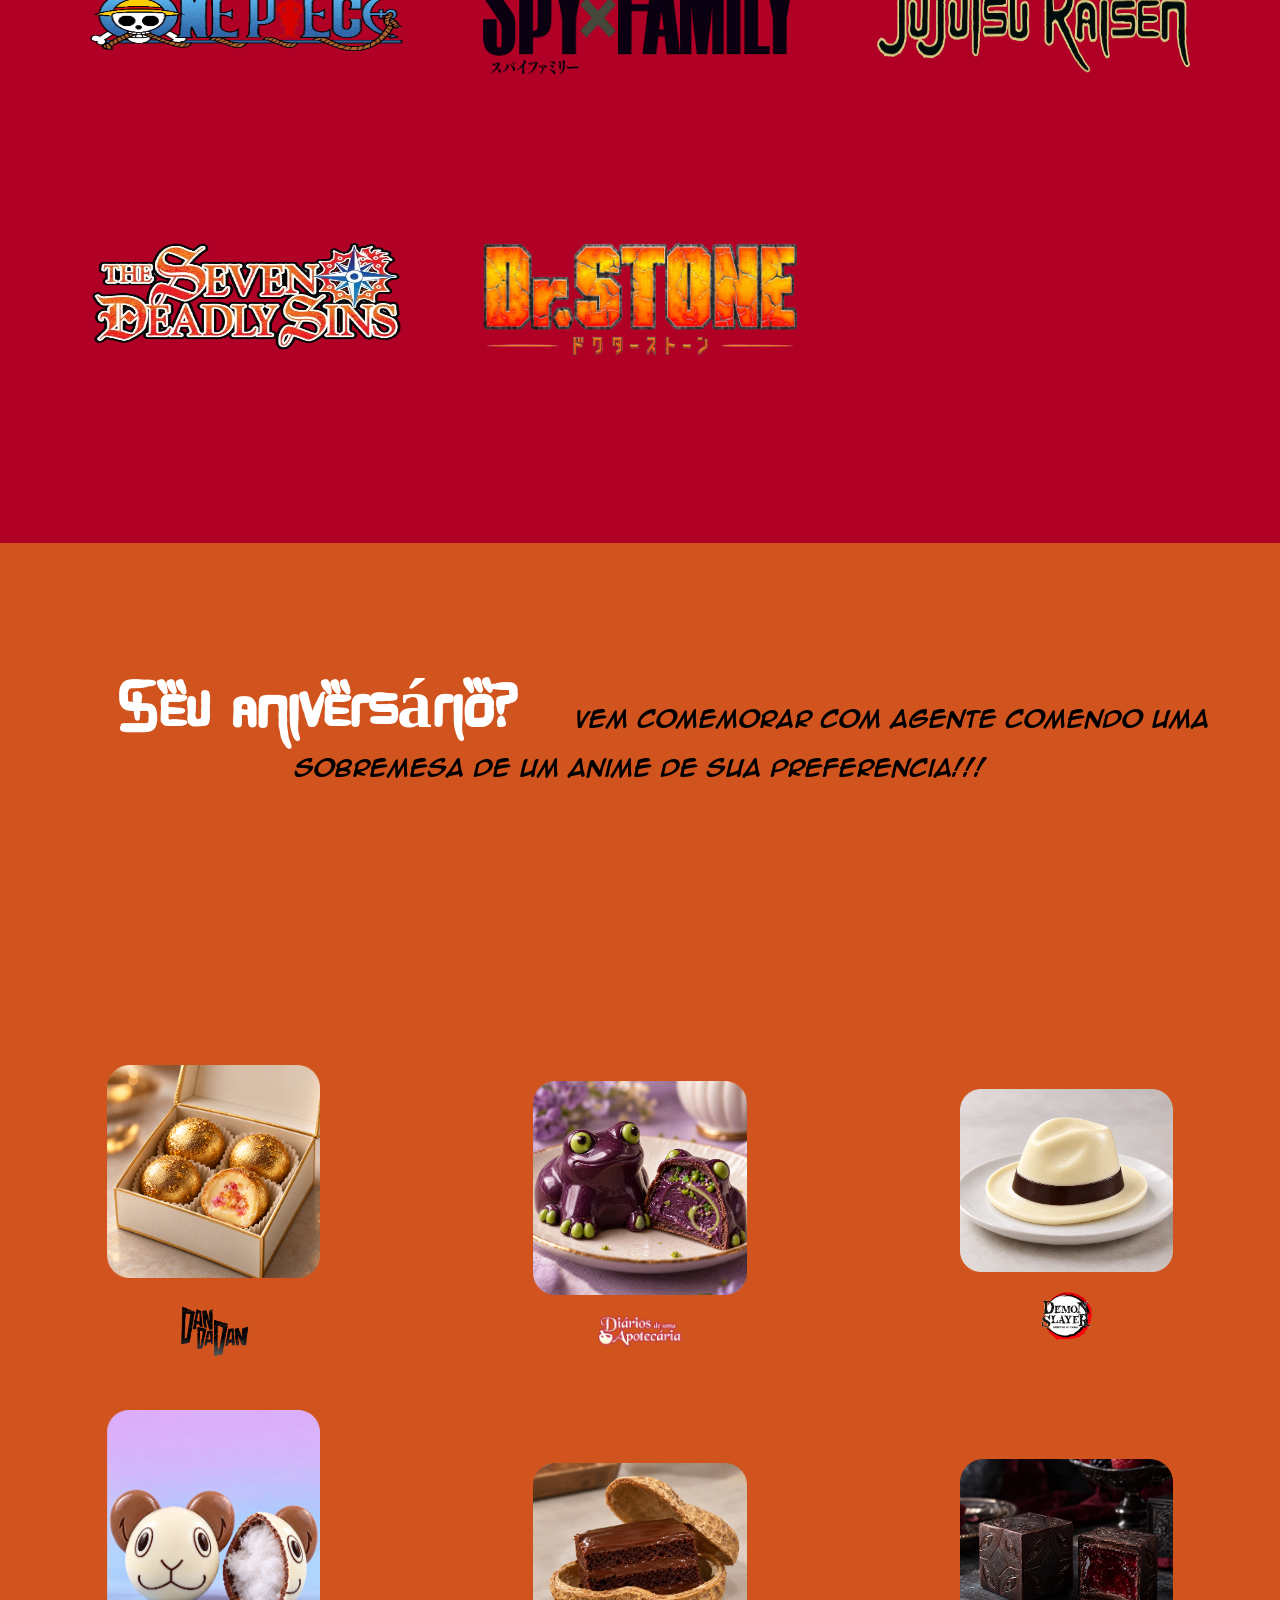
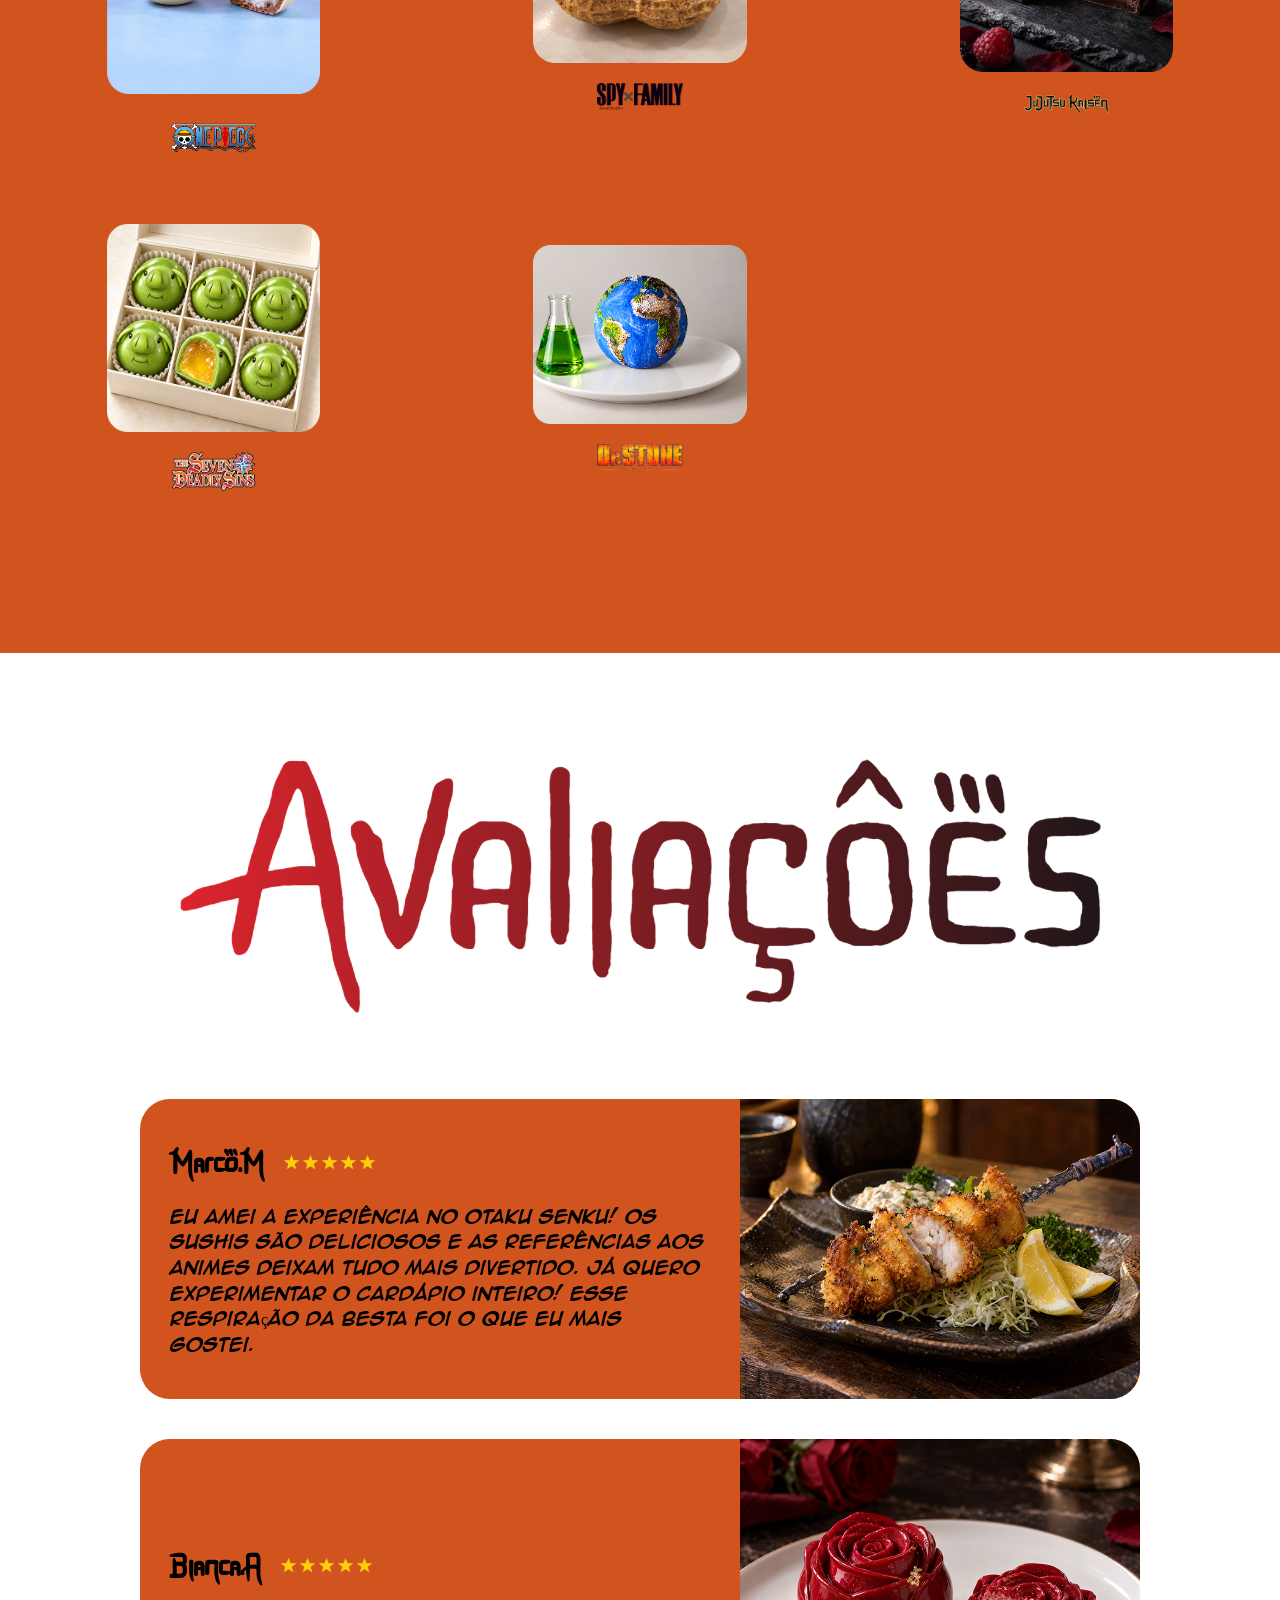
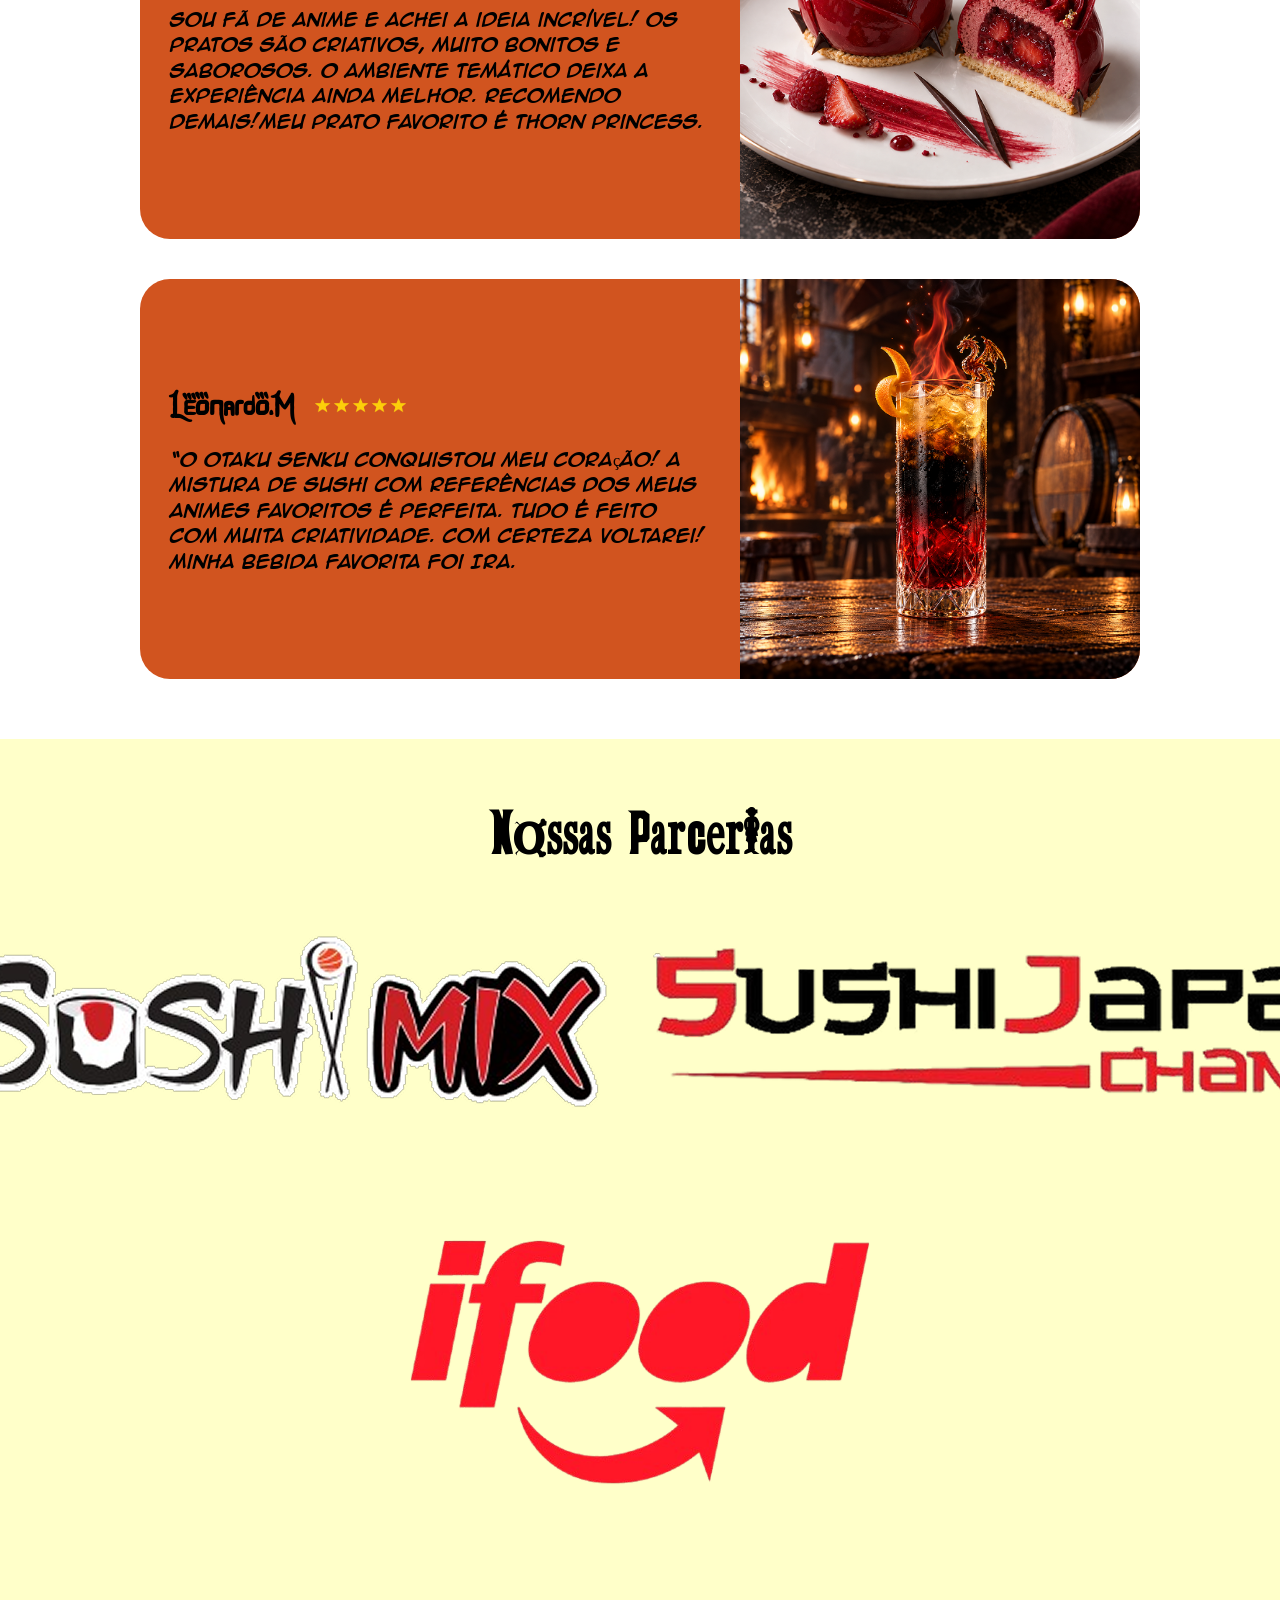
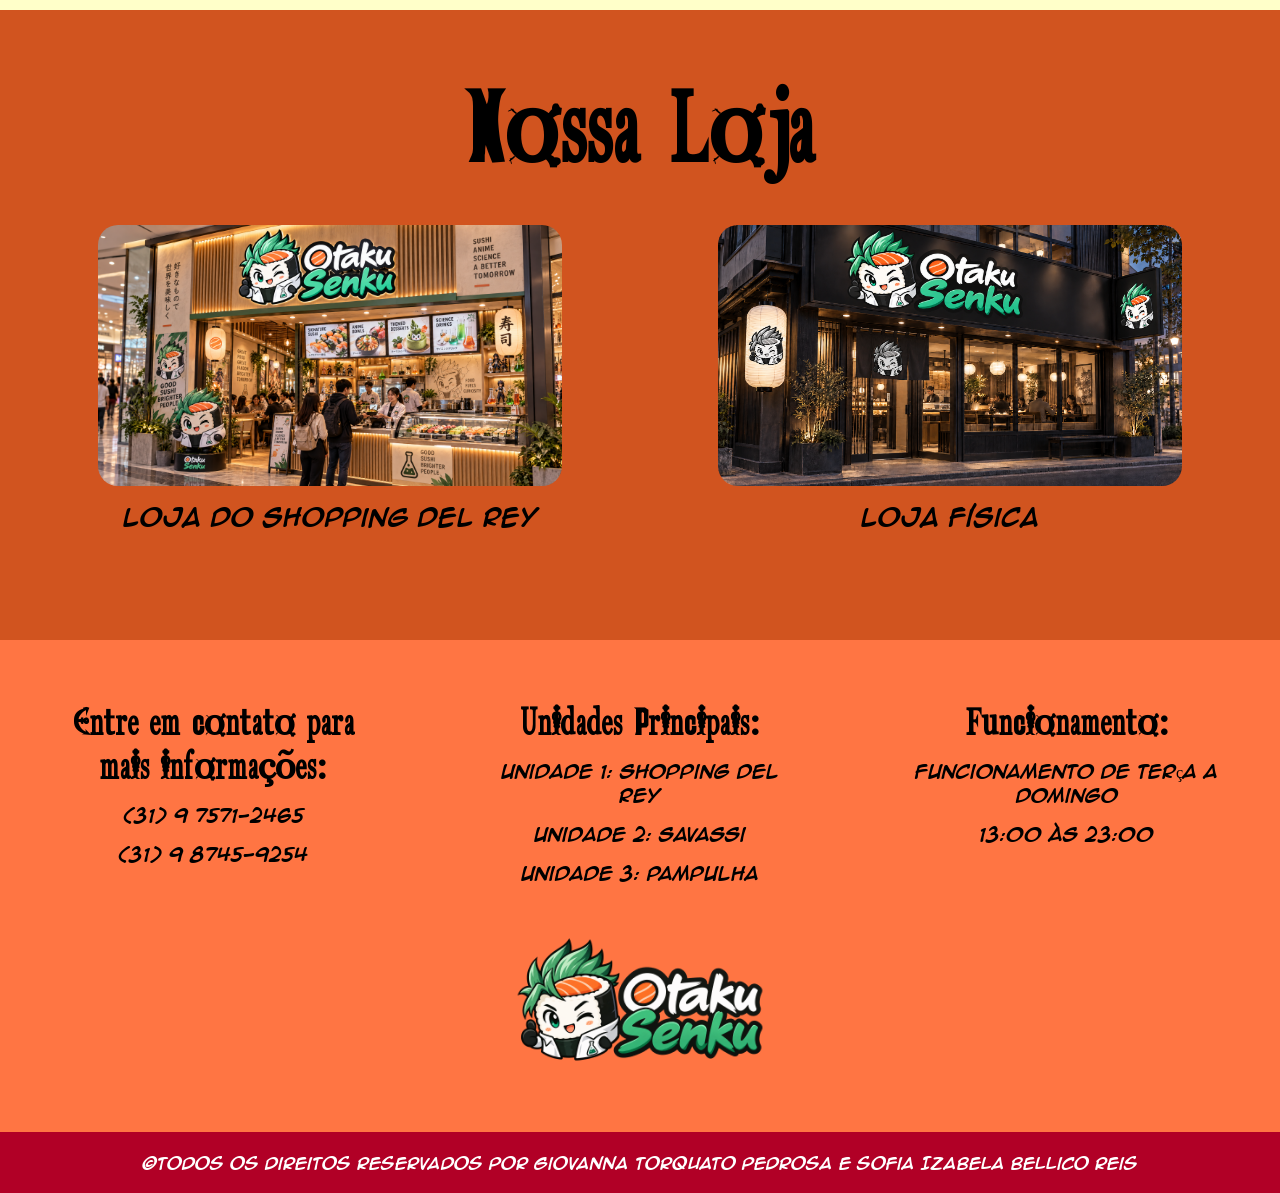
==== commit 42d3310d: "Update index.html" ====
--- a/index.html
+++ b/index.html
@@ -34,7 +34,7 @@
         <menu class="outro-menu">
             <li><a href="" class="entrar abrir-modal">Entrar/Cadastrar</a></li>
         </menu>
-        <div class="car"><a href="carrinho.html" id="a"><img src="car 1.png" alt="">Carrinho</a></div>
+        <div class="car"><a href="carrinho.html" id="a">Carrinho</a></div>
     </header>
         <dialog id="cadastro">
         <form method="dialog" class="form-cadastro">
@@ -196,4 +196,4 @@
     </footer>
 </body>
 
-</html>+</html>
